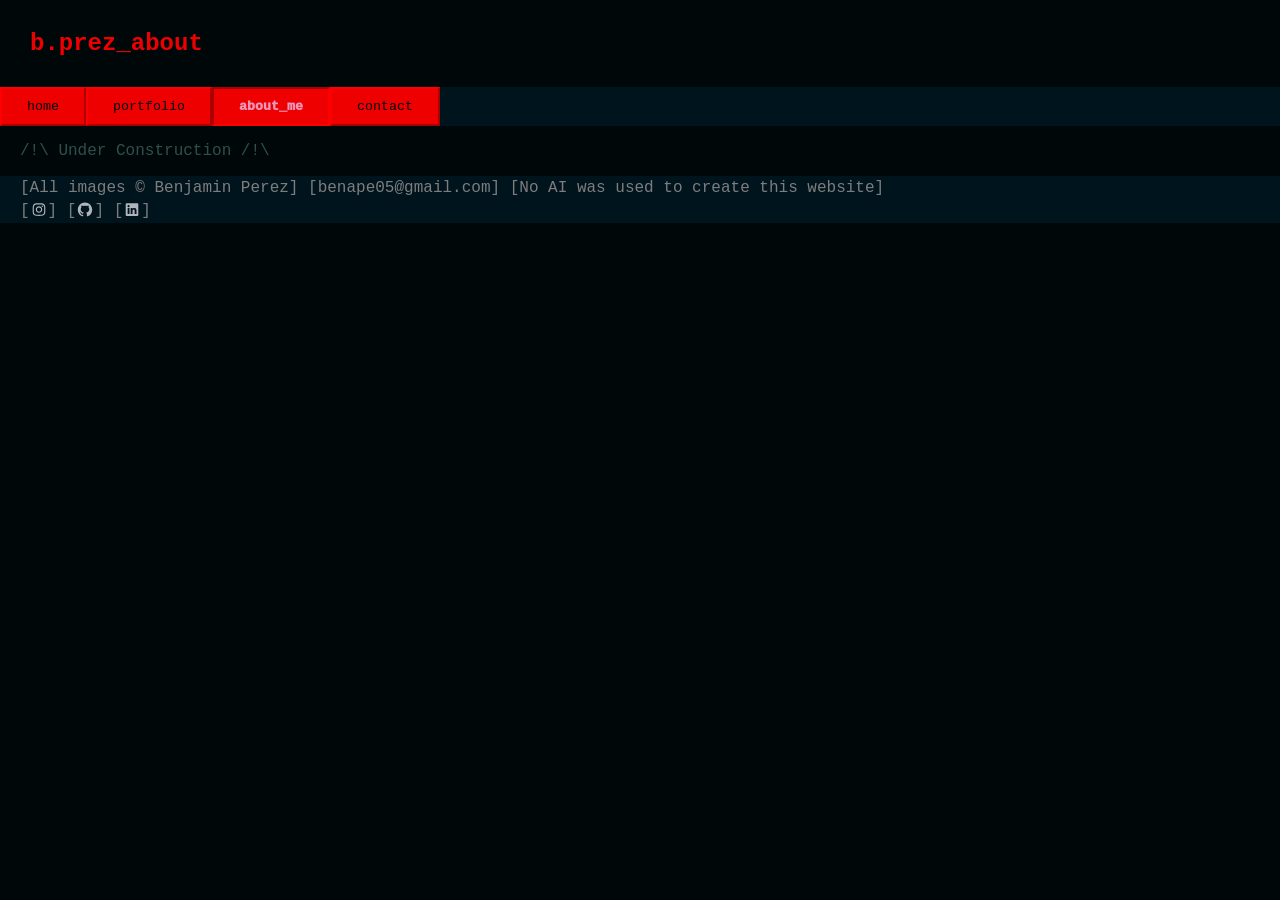
==== aboutme.html @ 59ef5e2b "v0.0.1" ====
<!DOCTYPE html>
<html>
    <head>
        <title>b.prez_about</title>
        <link rel="stylesheet" href="style.css">
        <link rel="icon" type="image/x-icon" href="icons/camera.svg">
        <meta charset="UTF-8">
        <meta name="description" content="Benjamin Perez Website About">
        <meta name="author" content="Benjamin Perez">
        <meta name="viewport" content="width=device-width, initial-scale=1.0">
    </head>
    <body>
        <div class="header">
            <h2>b.prez_about</h2>
        </div>
        <div id="navbar">
            <a href="index.html"><button>home</button></a>
            <a href="portfolio.html"><button>portfolio</button></a>
            <a href="aboutme.html"><button class="activepage">about_me</button></a>
            <a href="contact.html"><button>contact</button></a>
        </div>
        
        <p>/!\ Under Construction /!\</p>

        <footer>
            [All images © Benjamin Perez]
            [<a class="footer-link" href="mailto:benape05@gmail.com">benape05@gmail.com</a>]
            [No AI was used to create this website]
            <br>
            <a class="icon" href="https://www.instagram.com/b.prez_/" target="_blank" title="Instagram">
                [<img class="icon" src="icons/instagram.svg" alt="Instagram icon">]
            </a> 
            <a class="icon" href="https://github.com/BenApe" target="_blank" title="Github">
                [<img class="icon" src="icons/github.svg" alt="Github icon">]
            </a>
            <a class="icon" href="https://www.linkedin.com/in/benjamin-perez-a03b59318/" target="_blank" title="LinkedIn">
                [<img class="icon" src="icons/linkedin.svg" alt="LinkedIn icon">]
            </a>
        </footer>
    </body>
</html>
---- style.css ----
* {box-sizing: border-box}

body, html {
    background-color: rgb(0, 7, 9);
    height: 100%;
    margin: 0;
    font-family: 'Courier New', Courier, monospace;
}

h1 {
    background-color: rgb(0, 7, 9);
    background-size: cover;
    padding: 4px 7px;
}

h2 {
    color: rgb(239, 0, 0);
    margin: 20px;
}

p {
    color:darkslategray;
    padding-left: 20px;
}

footer {
    text-align: left;
    padding: 3px;
    color: rgb(125, 125, 125);
    background-color: rgb(0, 20, 29);
    padding-left: 20px;
}

button {
    border-style: outset;
    border-color: rgb(255, 0, 0);
    outline: 100;
    display: inline-block;
    padding: 10px 25px;
    color: rgb(0, 7, 9);
    background-color: rgb(239, 0, 0);
    text-align: center;
    cursor:crosshair;
    font-family: 'Courier New', Courier, monospace;
}

button:hover {
    border-style: inset;
    color: rgb(234, 151, 187);
    font-weight: 1000;
}

.icon {
    height: 18px;
    transform: translate(0, 20%);
    text-decoration: none;
    color: rgb(125, 125, 125);
}

.hero-image {
    background-image: url("images/jellyfish1.JPG");
    height: 50%;
    background-position: center;
    background-repeat: no-repeat;
    background-size: cover;
    position: relative;
    border-bottom-style: solid;
    border-color: rgb(239, 0, 0);
    border-width: 4px;
}

.hero-text {
    text-align: center;
    position: absolute;
    top: 50%;
    left: 50%;
    transform: translate(-50%, -50%);
    color: rgb(234, 151, 187);
}

.footer-link {
    color: rgb(125, 125, 125);
    text-decoration: none;
}

.footer-link:hover {
    text-decoration: underline;
}

.slideshow-container {
    max-width: 1000px;
    position: relative;
    margin: auto;
}

.mySlides {
    display: none;
}

.prev, .next {
    cursor: crosshair;
    position: absolute;
    top: 50%;
    width: auto;
    margin-top: -22px;
    padding: 16px;
    color: rgb(234, 151, 187);
    font-weight: bold;
    font-size: 18px;
    transition: 0.6s ease;
    border-radius: 0 3px 3px 0;
    
    user-select: none;
}

.next {
    right: 0;
    border-radius: 3px 0 0 3px;
}

.prev:hover, .next:hover {
    background-color: rgba(0, 0, 0, 0.8);
}

.slidetext {
    color: rgb(234, 151, 187);
    font-size: 15px;
    padding: 8px 12px;
    position: absolute;
    bottom: 8px;
    width: 100%;
    text-align: center;
}

.numbertext {
    color: rgb(234, 151, 187);
    font-size: 12px;
    padding: 8px 12px;
    position: absolute;
    top: 0;
}

.dot {
    cursor: crosshair;
    height: 15px;
    width: 15px;
    margin: 0 5px;
    background-color: rgb(239, 0, 0);
    display: inline-block;
    transition: background-color 0.6s ease;
}

.active .dot:hover {
    background-color: #717171;
}

.fade {
    animation-name: fade;
    animation-duration: 1.5s;
}

.header {
    background-color:rgb(0, 7, 9);
    padding: 10px;
    text-align: left;
}

#navbar {
    position: sticky;
    top: 0;
    overflow: hidden;
    background-color: rgb(0, 20, 29);
}

#navbar a {
    float: left;
    display: block;
}

#navbar button.activepage {
    border-style: inset;
    color: rgb(234, 151, 187);
    font-weight: 1000;
}

@keyframes fade {
    from {opacity: .4;}
    to {opacity: 1;}
}
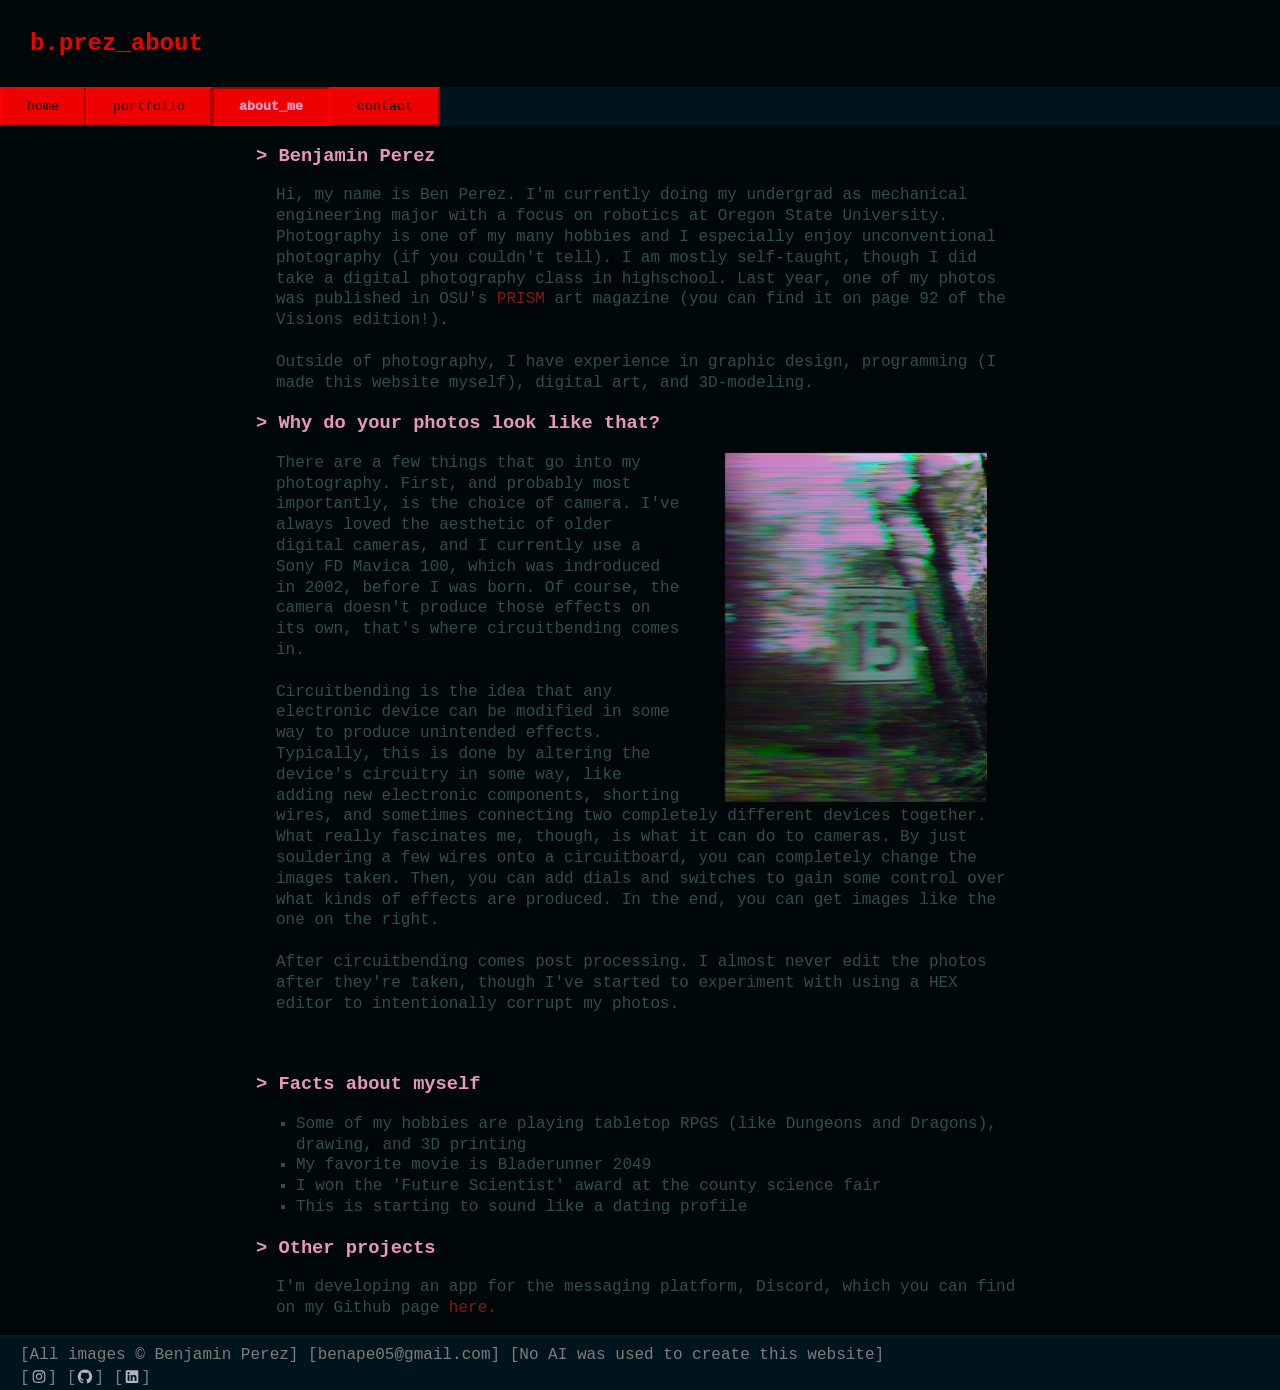
==== commit 9ed0e7c5: "v0.0.2" ====
--- a/aboutme.html
+++ b/aboutme.html
@@ -20,7 +20,51 @@
             <a href="contact.html"><button>contact</button></a>
         </div>
         
-        <p>/!\ Under Construction /!\</p>
+        <h3>> Benjamin Perez</h3>
+        <p>
+            Hi, my name is Ben Perez. I'm currently doing my undergrad as mechanical engineering major with a focus on robotics at Oregon State University. 
+            Photography is one of my many hobbies and I especially enjoy unconventional photography (if you couldn't tell).
+            I am mostly self-taught, though I did take a digital photography class in highschool. Last year, one of my photos was published in OSU's
+            <a class="text-link" href="https://prism.orangemedianetwork.com/" target="_blank">PRISM</a> art magazine (you can find it on page 92 of the Visions edition!).
+            <br>
+            <br>
+            Outside of photography, I have experience in graphic design, programming (I made this website myself), digital art, and 3D-modeling.
+        </p>
+
+        <h3>> Why do your photos look like that?</h3>
+        <p>
+            <img class="inline-image right" src="images/speedlimit.JPG">
+            <p>
+            There are a few things that go into my photography. First, and probably most importantly, is the choice of camera.
+            I've always loved the aesthetic of older digital cameras, and I currently use a Sony FD Mavica 100, which was indroduced in 2002, before I was born.
+            Of course, the camera doesn't produce those effects on its own, that's where circuitbending comes in.
+            <br>
+            <br>
+            Circuitbending is the idea that any electronic device can be modified in some way to produce unintended effects.
+            Typically, this is done by altering the device's circuitry in some way, like adding new electronic components, shorting wires, and sometimes
+            connecting two completely different devices together. What really fascinates me, though, is what it can do to cameras. By just souldering a
+            few wires onto a circuitboard, you can completely change the images taken. Then, you can add dials and switches to gain some control over
+            what kinds of effects are produced. In the end, you can get images like the one on the right.
+            <br>
+            <br>
+            After circuitbending comes post processing. I almost never edit the photos after they're taken, though I've started to experiment with using a HEX editor
+            to intentionally corrupt my photos.
+            </p>
+        </p>
+
+        <h3 style="padding-top: 40px;">> Facts about myself</h3>
+        <p>
+            <ul>
+                <li>Some of my hobbies are playing tabletop RPGS (like Dungeons and Dragons), drawing, and 3D printing</li>
+                <li>My favorite movie is Bladerunner 2049</li>
+                <li>I won the 'Future Scientist' award at the county science fair</li>
+                <li>This is starting to sound like a dating profile</li>
+            </ul>
+        </p>
+        <h3>> Other projects</h3>
+        <p>
+            I'm developing an app for the messaging platform, Discord, which you can find on my Github page <a class="text-link" href="https://github.com/BenApe">here.</a>
+        </p>
 
         <footer>
             [All images © Benjamin Perez]
--- a/style.css
+++ b/style.css
@@ -18,9 +18,17 @@
     margin: 20px;
 }
 
+h3 {
+    color:rgb(234, 151, 187);
+    margin-left: 20%;
+}
+
 p {
     color:darkslategray;
     padding-left: 20px;
+    margin-left: 20%;
+    margin-right: 20%;
+    line-height: 130%;
 }
 
 footer {
@@ -29,11 +37,15 @@
     color: rgb(125, 125, 125);
     background-color: rgb(0, 20, 29);
     padding-left: 20px;
+    padding-top: 8px;
+    border-top: solid;
+    border-color: rgb(0, 30, 44);
 }
 
 button {
     border-style: outset;
     border-color: rgb(255, 0, 0);
+    border-width: 2px;
     outline: 100;
     display: inline-block;
     padding: 10px 25px;
@@ -48,6 +60,29 @@
     border-style: inset;
     color: rgb(234, 151, 187);
     font-weight: 1000;
+}
+
+ul {
+    color:darkslategray;
+    padding-left: 40px;
+    margin-left: 20%;
+    margin-right: 20%;
+    line-height: 130%;
+    list-style-type:square;
+}
+
+.text-link:link {
+    color:rgb(125, 27, 27);
+    text-decoration: none;
+}
+
+.text-link:visited {
+    color:rgb(233, 111, 63);
+}
+
+.text-link:hover {
+    color: rgb(197, 82, 51);
+    font-weight: bolder;
 }
 
 .icon {
@@ -165,6 +200,24 @@
     text-align: left;
 }
 
+.inline-image {
+    max-width: 35%;
+    position: relative;
+    margin: auto;
+}
+
+.right{
+    float: right;
+    margin-right: 5%;
+    margin-left: 5%;
+}
+
+.left{
+    float: left;
+    margin-left: 18%;
+    margin-right: 5%;
+}
+
 #navbar {
     position: sticky;
     top: 0;
